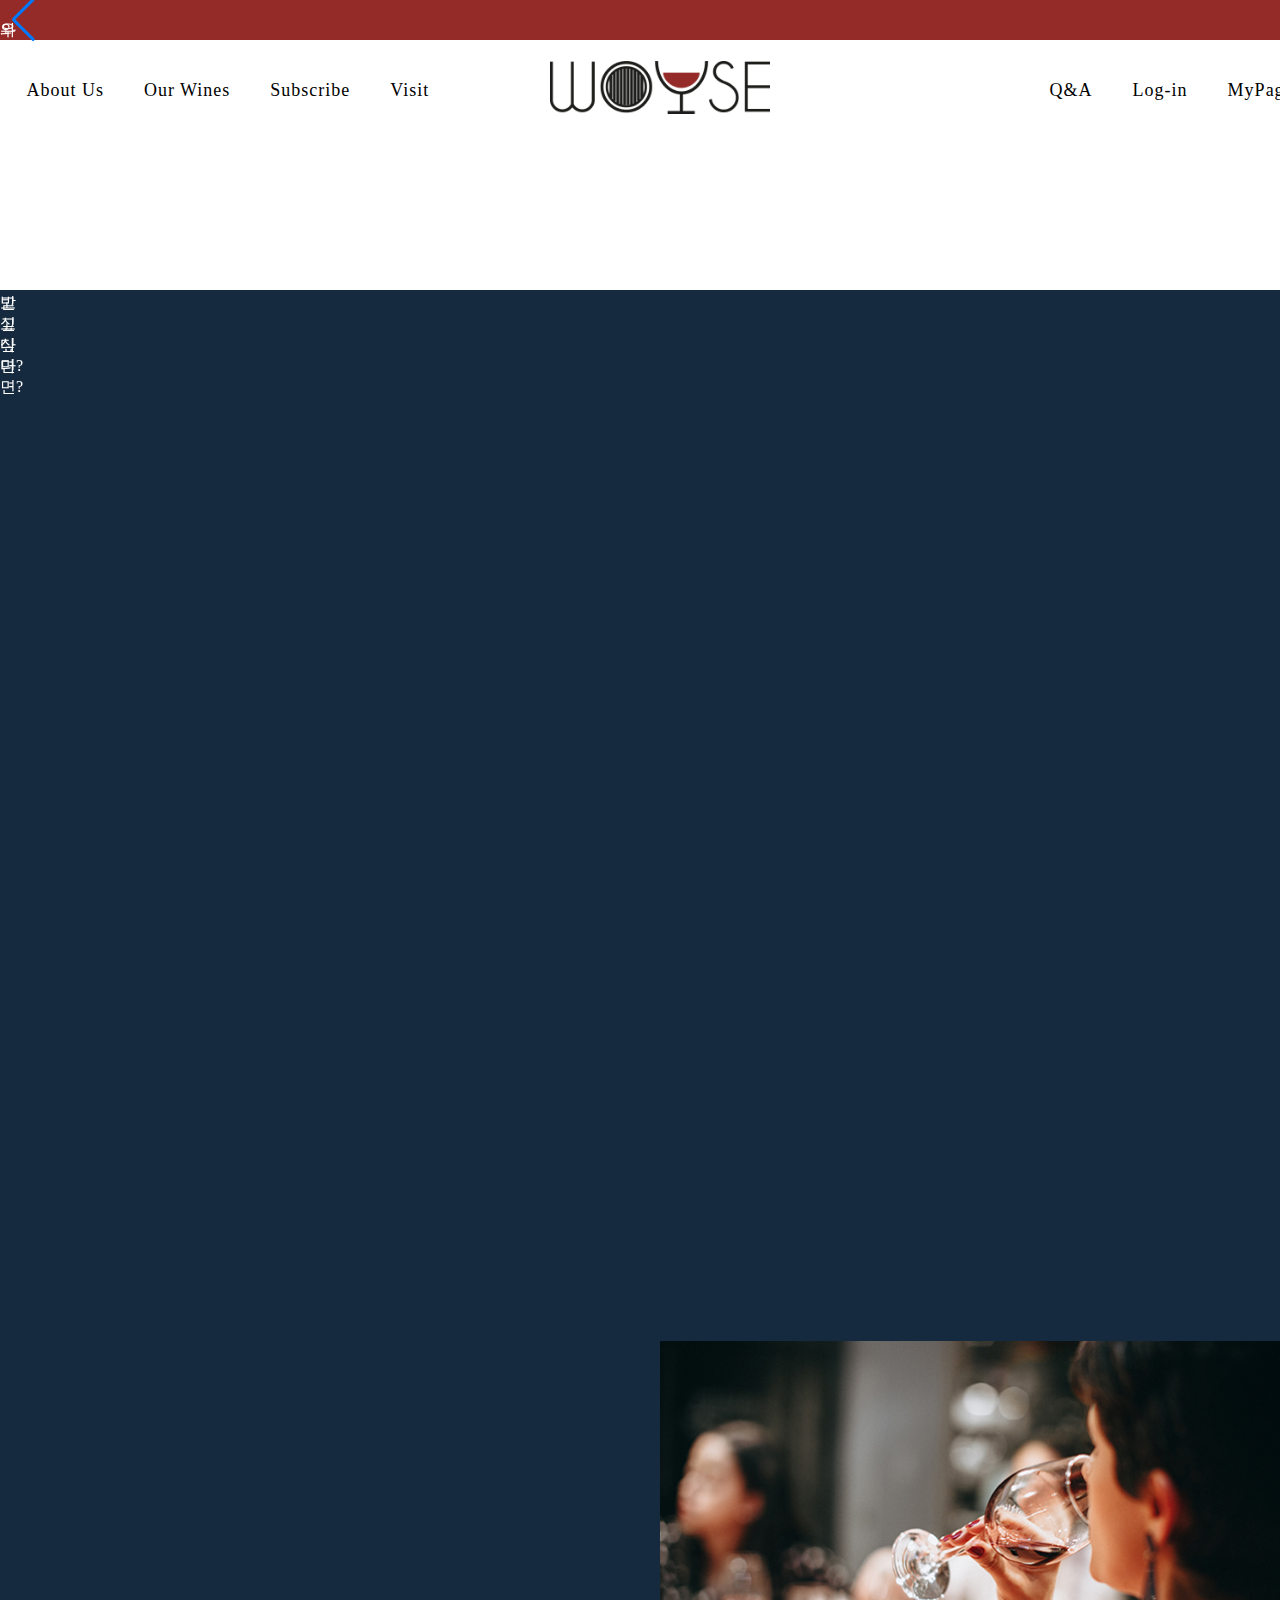
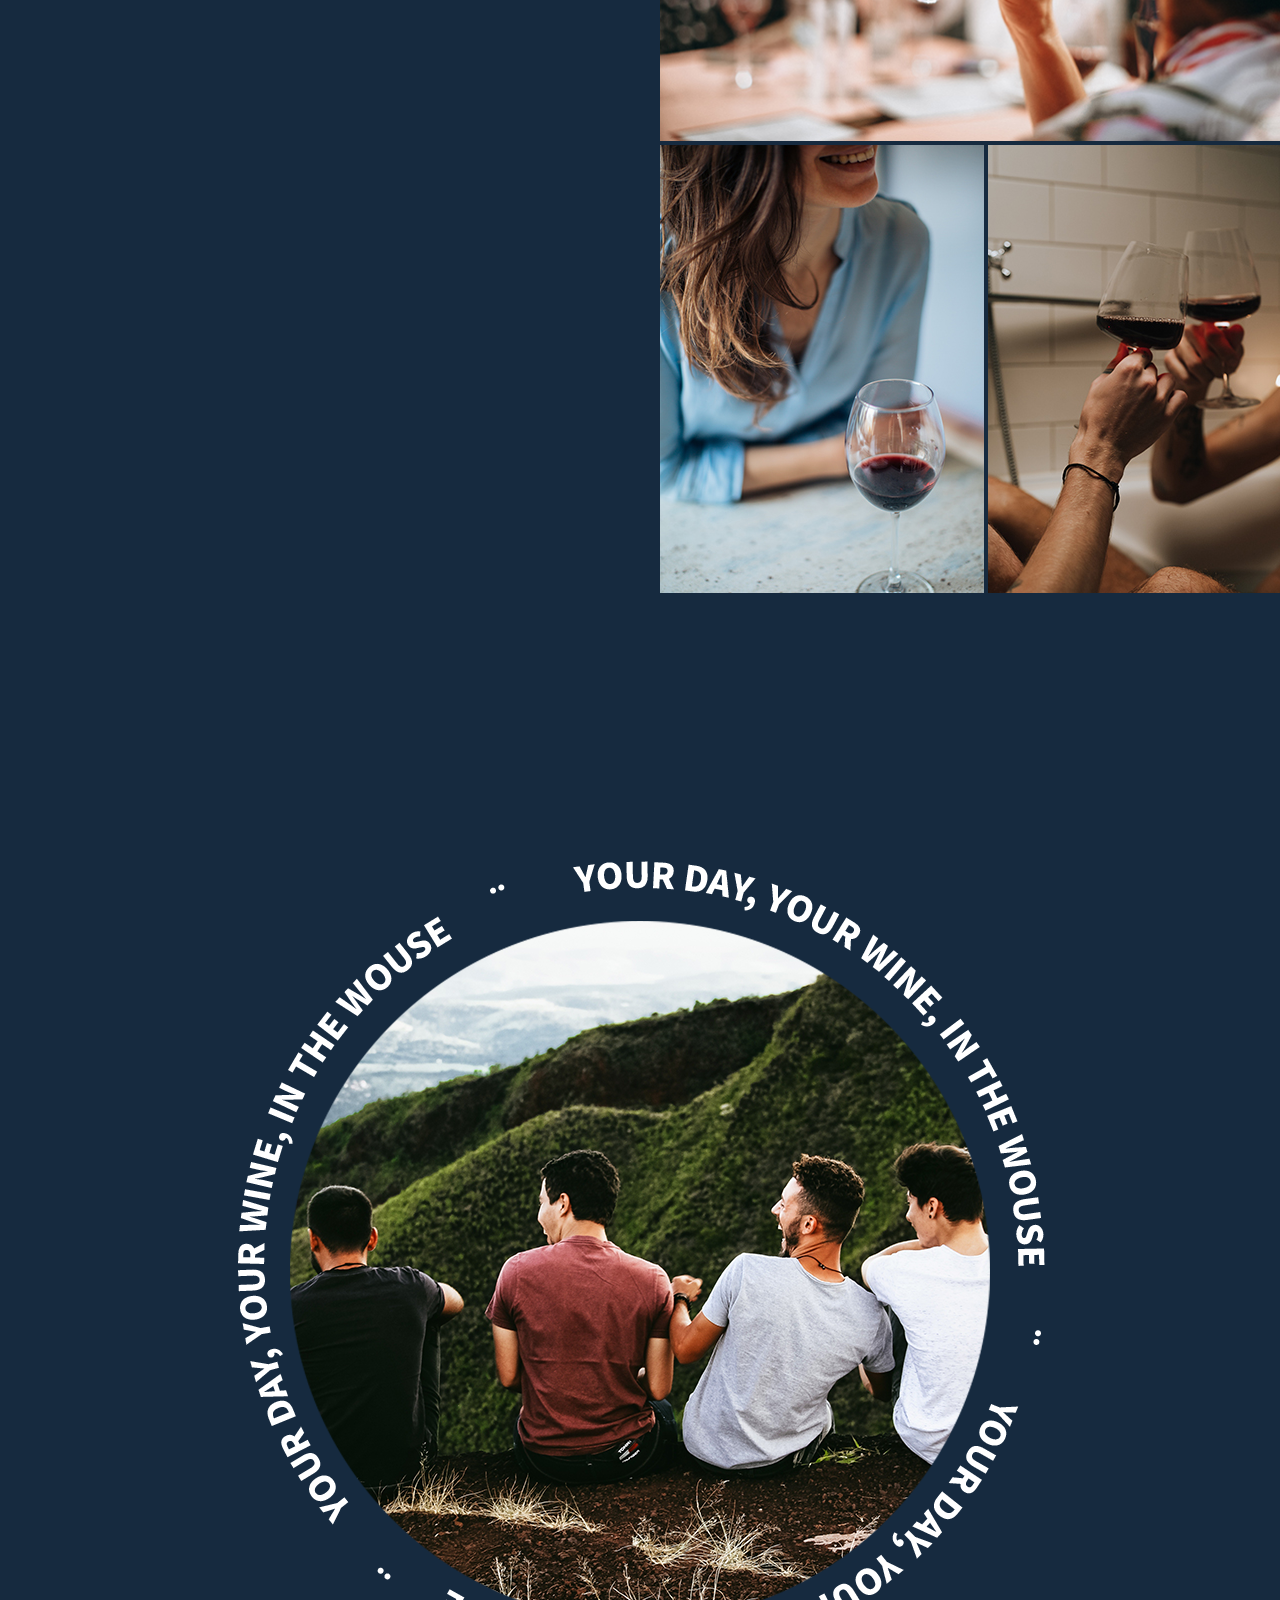
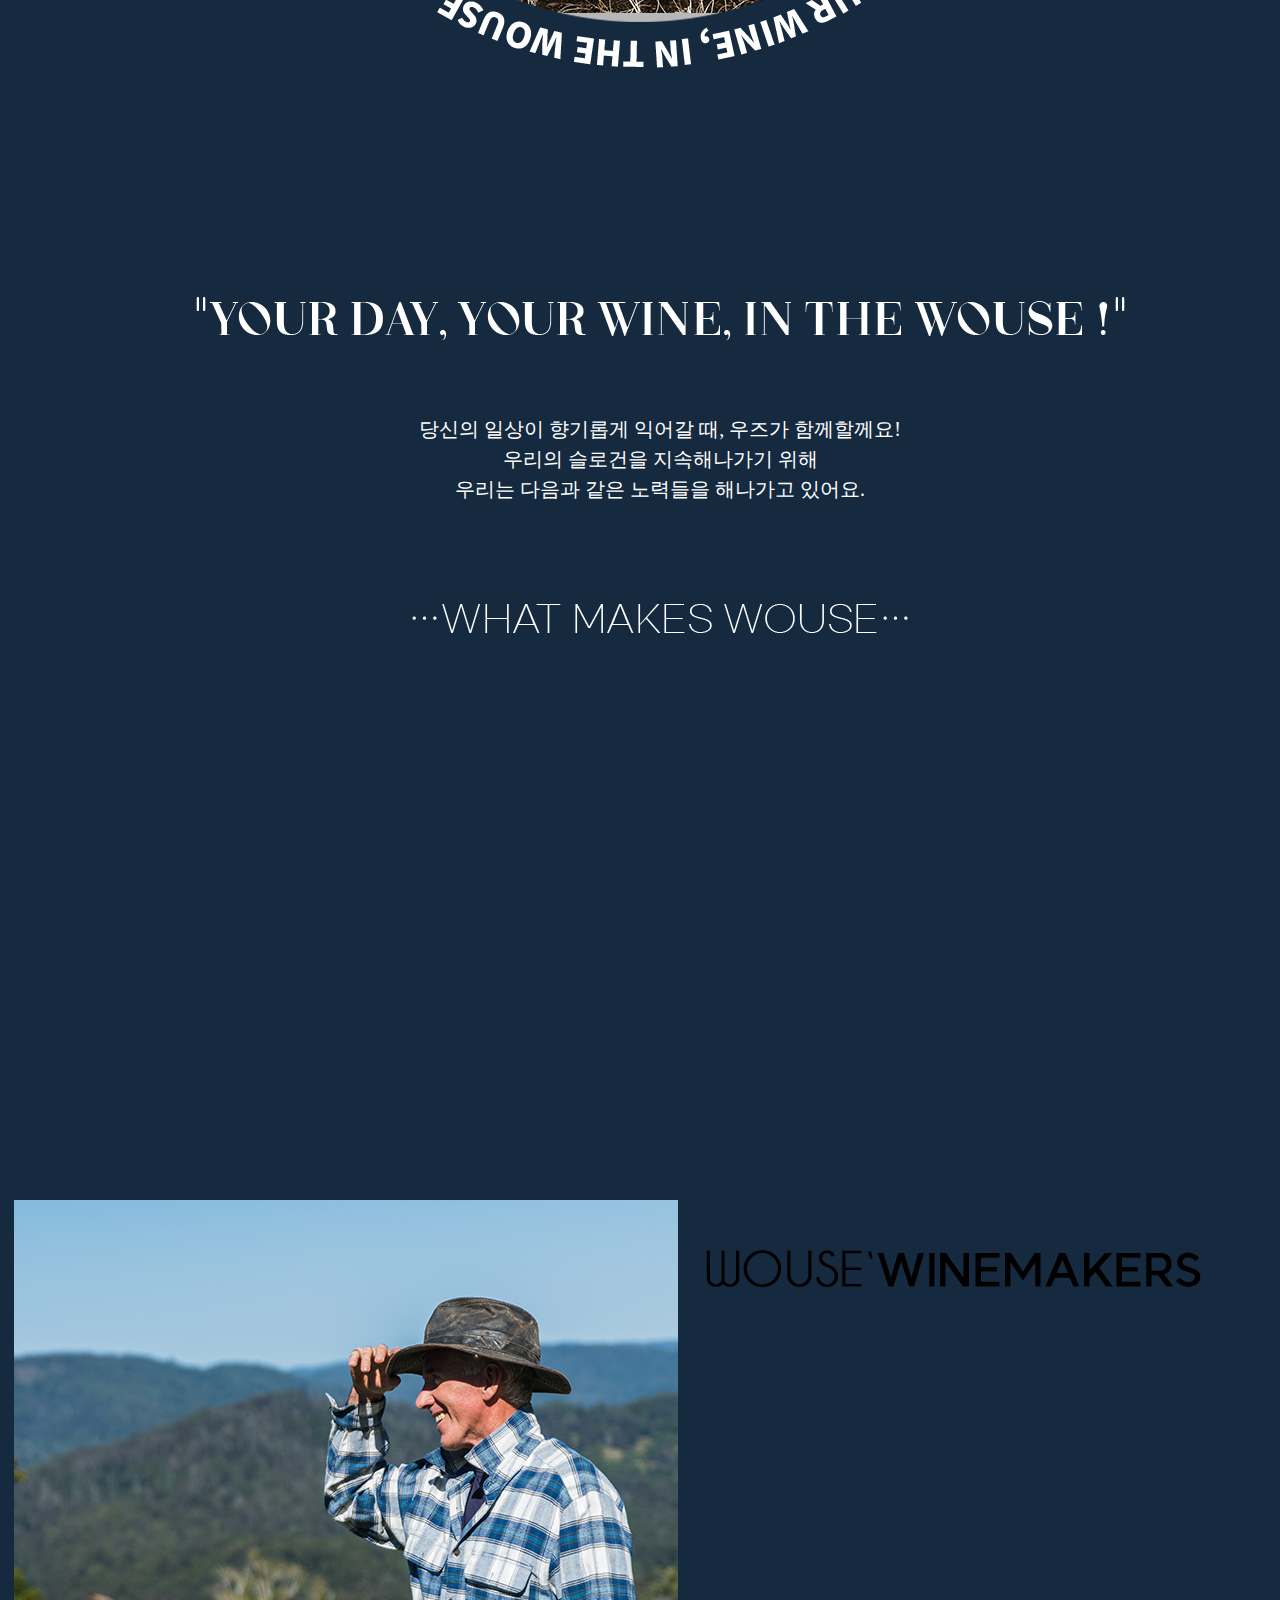
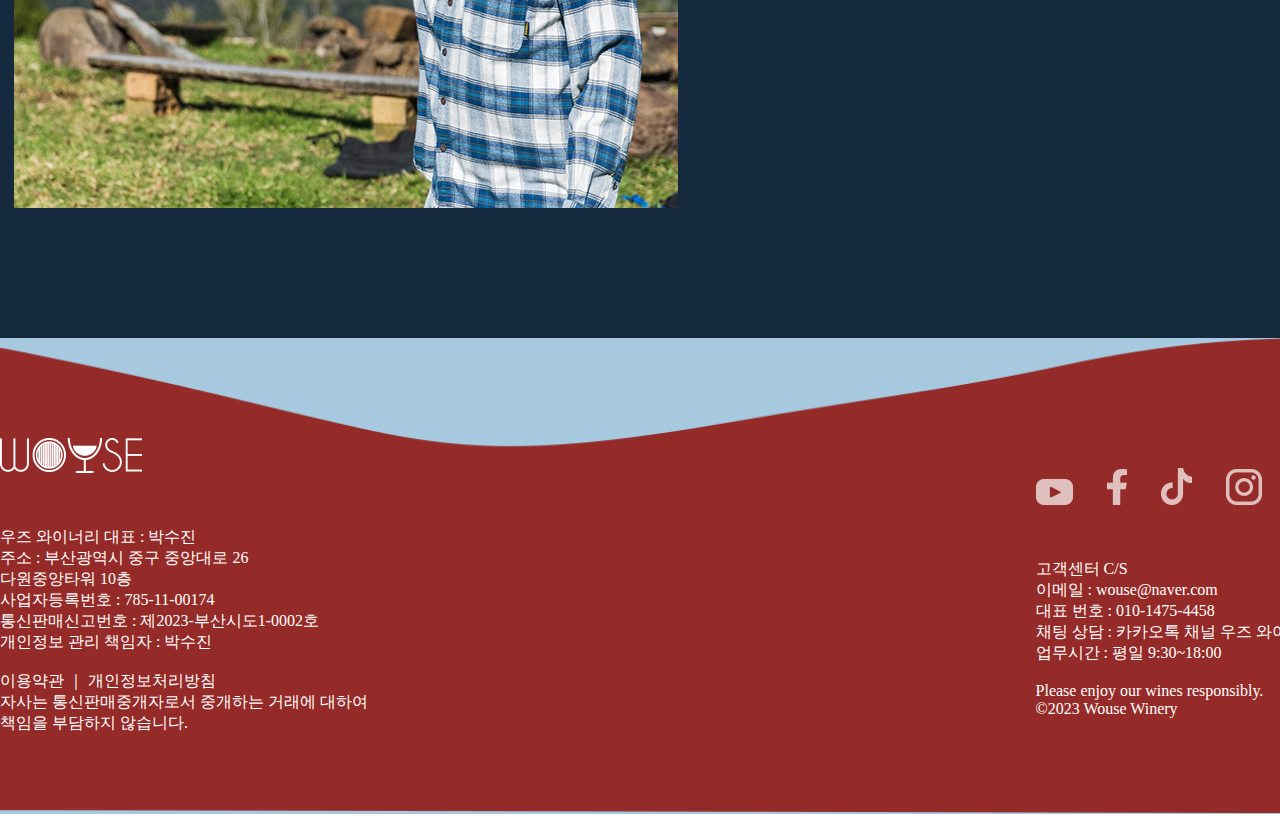
==== sub1.html @ 8dc29dea "Add files via upload" ====
<!DOCTYPE html>
<html lang="ko">

<head>
    <meta charset="UTF-8">
    <meta http-equiv="X-UA-Compatible" content="IE=edge">
    <meta name="viewport" content="width=1400"><!--다른 매체에서도 너비 오류 없이 볼 수 있게-->
    <!--파비콘-->
    <link href="./images/img_logo2.jpg" rel="icon" type="image/png" sizes="32x32">
    <!-- 슬라이드 css -->
    <link rel="stylesheet" href="https://cdn.jsdelivr.net/npm/swiper@8/swiper-bundle.min.css" /><!--수정X-->
    <link href="css/slidebanner.css" rel="stylesheet" type="text/css">
    <!-- aos css -->
    <link href="https://unpkg.com/aos@2.3.1/dist/aos.css" rel="stylesheet">
    <!-- 내 css -->
    <link rel="stylesheet" href="./css/sub1.css">
    <title>우즈</title>
</head>

<body>
    <!-- 헤더 -->
    <div class="top">
        <!-- 슬라이드 구문 -->
        <div class="swiper-container slide">
            <div class="swiper-wrapper">
                <div class="swiper-slide">
                    <a href="./sub3.html">
                        <p>우즈 와인 매월 구독하고 할인을 받고 싶다면?</p>
                    </a>
                </div>
                <div class="swiper-slide">
                    <a href="./sub4.html">
                        <p>와이너리 투어 인증하고 선물받고 싶다면?</p>
                    </a>
                </div>
            </div>
            <!-- 화살표 버튼 -->
            <div class="swiper-button-next"></div>
            <div class="swiper-button-prev"></div>

        </div>

    </div>
    <!-- 내비게이션 -->
    <div class="nav">
        <ul class="right">
            <li><a href="./sub1.html">About Us</a></li>
            <li><a href="./sub2.html">Our Wines</a></li>
            <li><a href="./sub3.html">Subscribe</a></li>
            <li><a href="./sub4.html">Visit</a></li>
        </ul>
        <a href="./index.html"><img src="./images/main/header/text_logo.png" alt="로고"></a>
        <ul class="left">
            <li><a href="./sub5.html">Q&A</a></li>
            <li><a href="#">Log-in</a></li>
            <li><a href="#">MyPage</a></li>
        </ul>


    </div>

    <!-- 브랜드 배너 -->
    <div class="banner">
        <video src="./images/sub1/sub1.mp4" autoplay loop muted></video>
        <img class="banner_text" src="./images/sub1/banner_text.png" alt="서브제목">
    </div>
    <!-- section1 브랜드 소개 -->
    <div class="bg">
        <div class="brand">
            <img data-aos="fade-right" data-aos-easing="ease-out-back" data-aos-duration="3000"
                src="./images/sub1/brand1.jpg" alt="브랜드이미지1">

            <p data-aos="fade-left" data-aos-easing="ease-out-back" data-aos-delay="400">
                조용히 하루를 마무리하는 순간, <br>
                누군가와 소중한 시간을 보내고<br>
                축하할 일이 있을 때, <br>
                우리는 이전보다 어렵지 않게 와인을 찾습니다.<br>
                그 소중한 순간의 가치를 알기에 <br>
                우리는 누구나 편하게 즐길 수 있는 <br>
                친근한 와인을 만들고 싶었습니다. <br>
                <br>
                일상에서 선택하기 쉽고 이해하기 어렵지 않아 <br>
                즐겁게 마실 수 있는 경험들이 <br>
                분명 일상을 빛내줄 거라 믿어요. <br>
                <br>
                이러한 와인 경험을 제공하기 위해 <br>
                양질의 맛과 품질에 많은 노력을 쏟고 있습니다. <br>
                우리는 다음과 같은 가치를 기준으로 와인을 양조합니다.
            </p>


        </div>
        <div class="brand2">
            <!-- 오른쪽 내용 -->
            <div class="text">
                <img src="./images/sub1/brand_text1.png" alt="텍스트1" data-aos="fade-up">
                <p data-aos="fade-up">담백한 맛과 합리적인 가격</p>
                <img data-aos="fade-up" src="./images/sub1/brand_text2.png" alt="텍스트2">
                <p data-aos="fade-up">편안하고 친근한 디자인</p>
                <img data-aos="fade-up" src="./images/sub1/brand_text3.png" alt="텍스트3">
                <p data-aos="fade-up">지속적인 협업을 통한 상품 개발</p>
                <img data-aos="fade-up" src="./images/sub1/brand_text4.png" alt="텍스트4">
                <p data-aos="fade-up">사람과 자연을 생각하는 양조 환경</p>
                <img data-aos="fade-up" src="./images/sub1/brand_text5.png" alt="텍스트5">
                <p data-aos="fade-up">행복한 와인 경험</p>
            </div>
            <!-- 왼쪽 이미지 -->
            <div class="img">
                <img src="./images/sub1/brand2.jpg" alt="브랜드이미지2">
                <img src="./images/sub1/brand3.jpg" alt="브랜드이미지3">
                <img src="./images/sub1/brand4.jpg" alt="브랜드이미지4">
            </div>
        </div>
        <!-- section2 브랜드 슬로건 -->
        <div class="slogun">
            <div class="slogun_img"><img src="./images/sub1/slogun.png" alt="슬로건 이미지"></div>

            <div class="slogun_text"><img src="./images/sub1/slogun_circle.png" alt="슬로건 텍스트"></div>
        </div>
        <div class="slogun2">
            <img src="./images/sub1/slogun_text.png" alt="YOUR DAY, YOUR WINE, IN THE WOUSE">
            <p>당신의 일상이 향기롭게 익어갈 때, 우즈가 함께할께요! <br>
                우리의 슬로건을 지속해나가기 위해<br>
                우리는 다음과 같은 노력들을 해나가고 있어요.</p>
            <img src="./images/sub1/slogun_text2.png" alt="WHAT MAKES WOUSE">
            <div class="slogun_icon">
                <div class="icon2" data-aos="fade-up"><img src="./images/sub1/slogun_icon1.png" alt="아이콘1">
                    <h4>토양 생물 다양성 보호</h4>
                    <h5>토양 생물 다양성의 보호는<br>
                        지속 가능한 농업의 기본 원칙 중 하나입니다.<br>
                        우리는 제초 및 화학 비료를 사용하지 않습니다.<br>
                        이는 토양 미생물을 보존하고 개선합니다.</h5>
                </div>
                <div class="icon2" data-aos="fade-up" data-aos-delay="400"><img src="./images/sub1/slogun_icon2.png"
                        alt="아이콘2">
                    <h4>지하 배럴 셀러</h4>
                    <h5>응회암(석회석)을 깎아 만든 저장소는<br>
                        원하는 온도 및 습도 매개변수를<br>
                        유지할 수 있게 해주어 인위적인 에너지<br> 사용을 줄일 수 있게 합니다.</h5>
                </div>
                <div class="icon2" data-aos="fade-up" data-aos-delay="800"><img src="./images/sub1/slogun_icon3.png"
                        alt="아이콘3">
                    <h4>새벽에 수확</h4>
                    <h5>우리는 송이의 온도가 가장 낮은 시간에<br>
                        포도를 수확합니다.<br>
                        이 선택을 통해 포도를 식히기 위한<br>
                        에너지 소비를 70% 줄이고 <br>
                        방향족 성분을 보호할 수 있습니다.</h5>
                </div>
                <div class="icon2" data-aos="fade-up" data-aos-delay="1200"><img src="./images/sub1/slogun_icon4.png"
                        alt="아이콘4">
                    <h4>협업</h4>
                    <h5>우리는 Robert Mondavi의 수석 와인메이커<br>
                        Geneviève Janssens 와 함께 와인을 양조합니다.<br>
                        한층 더 완성도 높은 와인을 경험할 수 있습니다.
                    </h5>
                </div>
            </div>

        </div>
        <!-- section3 와인메이커 -->
        <div class="maker" id="maker">
            <img src="./images/sub1/wine_maker.jpg" alt="와인메이커 이미지">
            <div class="maker_text">
                <img src="./images/sub1/wine_maker_text.png" alt="WOUSE`WINEMAKERS">
                <p data-aos="fade-right" data-aos-duration="1000" data-aos-easing="ease-out-back">전세계적으로 인기가 높고 국내에서도 많은
                    사랑을 받는<br>
                    와이너리에 대해 우리는 존경심을 가지고 있었습니다.<br>
                    그리고 마침내 우리는 Robert Mondavi의 수석 와인메이커인<br>
                    Geneviève Janssens와 교류를 시작할 수 있었습니다.<br>
                    <br>
                    <br>
                    Geneviève Janssens는 Wine Enthusiast가 선정한<br>
                    올해의 와인메이커로 선정되어 업계 최고의 영예를 안았습니다.<br>
                    이 상은 지난 한 해 동안 이룬 성과에 특히 중점을 두고 가장 주목할만한<br>
                    인물을 기리는 와인 산업의 우수성을 인정합니다.
                </p>
                <h2 data-aos="zoom-in" data-aos-easing="ease-out-back" data-aos-delay="200" data-aos-duration="1000">
                    "뛰어난 품질로 세계적으로 인정받는 그의 와인을<br>
                    이제 우즈 와이너리에서 즐길 수 있습니다.＂</h2>
            </div>
        </div>

    </div>

    <!-- 스크롤 -->
    <a href="./index.html" class="scroll"><img src="./images/scroll_top.png" alt="top버튼"></a>

    <!-- 푸터 시작 -->
    <footer>
        <ul>
            <li>
                <a href="./index.html"><img src="./images/main/footer/footer_logo.png" alt="브랜드 로고"></a>
                <p>우즈 와이너리 대표 : 박수진<br>
                    주소 : 부산광역시 중구 중앙대로 26<br> 다원중앙타워 10층<br>
                    사업자등록번호 : 785-11-00174 <br>
                    통신판매신고번호 : 제2023-부산시도1-0002호<br>
                    개인정보 관리 책임자 : 박수진
                    <br>
                    <br>
                    이용약관 ｜ 개인정보처리방침<br>
                    자사는 통신판매중개자로서 중개하는 거래에 대하여<br>책임을 부담하지 않습니다.
                </p>
            </li>
            <li>
                <div class="icon">
                    <a href="#"><img src="./images/main/footer/footer_icon1.png" alt="유튜브"></a>
                    <a href="#"><img src="./images/main/footer/footer_icon2.png" alt="페이스북"></a>
                    <a href="#"><img src="./images/main/footer/footer_icon3.png" alt="틱톡"></a>
                    <a href="#"><img src="./images/main/footer/footer_icon4.png" alt="인스타그램"></a>
                </div>
                <p>고객센터 C/S <br>
                    이메일 : wouse@naver.com<br>
                    대표 번호 : 010-1475-4458<br>
                    채팅 상담 : 카카오톡 채널 우즈 와이너리<br>
                    업무시간 : 평일 9:30~18:00<br><br>

                    Please enjoy our wines responsibly.<br>
                    ©2023 Wouse Winery</p>
            </li>

        </ul>
    </footer>

    <!-- 슬라이드 js -->
    <script src="https://code.jquery.com/jquery-2.2.0.min.js"></script><!-- 제이쿼리 라이브러리,수정X -->
    <script src="https://cdn.jsdelivr.net/npm/swiper@8/swiper-bundle.min.js"></script><!-- 수정X -->
    <script src="script/slidebanner.js"></script><!--디자인에 맞게 수정-->

    <!-- 배경색상 변경js -->
    <script src="./script/scroll_animation.js"></script>

    <!-- AOS js -->
    <script src="https://unpkg.com/aos@2.3.1/dist/aos.js"></script>
    <script src="script/aos.js"></script>

    <!-- 스크롤 js -->
    <script src="./script/icon.js"></script>

</body>

</html>
---- css/sub1.css ----
@font-face {
    font-family: 'Pretendard-Regular';
    src: url('https://cdn.jsdelivr.net/gh/Project-Noonnu/noonfonts_2107@1.1/Pretendard-Regular.woff') format('woff');
    font-weight: 400;
    font-style: normal;
}

* {
    margin: 0;
    padding: 0;
}

ul {
    list-style: none;
}

a {
    text-decoration: none;
    color: black;
}

body {
    min-width: 1320px;
    font-family: 'Pretendard-Regular';
    color: black;

}

/* 헤더 시작 */
.top {
    width: 100%;
    height: 40px;
    background-color: #952b28;
    color: white;
    display: -moz-box;
    display: -webkit-box;
    display: -ms-flexbox;
    display: flex;
    position: relative;
    align-items: center;
}

.top p {
    position: absolute;
    left: 43.3%;
    top: 30%;
    color: white;
}

.top img {
    width: 8px;
}

#left {
    position: absolute;
    left: 3%;
    top: 35%;

}

#right {
    position: absolute;
    right: 3%;
    top: 35%;
}

/* 내비게이션 */
.nav {
    width: 100%;
    height: 100px;
    display: -moz-box;
    display: -webkit-box;
    display: -ms-flexbox;
    display: flex;
    justify-content: center;
    align-items: center;
    position: relative;
    font-size: 18px;
    font-weight: 300;
    letter-spacing: 1px;

}

.nav img {
    width: 220px;


}

.nav ul {
    display: -moz-box;
    display: -webkit-box;
    display: -ms-flexbox;
    display: flex;


}

.nav li:hover a {
    color: #952b28;

}

.right {
    position: absolute;
    left: 2%;
}

.right a {
    margin-right: 40px;

}

.left {
    position: absolute;
    right: 2%;
}

.left a {
    margin-left: 40px;
}

/* 배너 */
.banner {
    width: 100%;
    position: relative;
}

.banner video {
    display: block;
    width: 100%;
    /* 동영상 높이 800으로 편집하기 */
}

.banner_text {
    display: block;
    position: absolute;
    top: 50%;
    left: 50%;
    transform: translate(-50%, -50%);
}

/* section1 브랜드 소개 */
/* 배경 꾸미기 */
.bg {
    background-color: #162a3f;

    /* 스크롤 애니메이션 기본 조건 그대로 넣기 */
    animation: bg 1s linear;
    animation-play-state: paused;
    animation-delay: calc(var(--scroll) * -1s);
    animation-iteration-count: 1;
    animation-fill-mode: both;
}

/* 스크롤 시 변하게 될 색상 넣기 */


@keyframes bg {
    0% {
        background-color: #162a3f;
    }

    20% {
        background-color: #162a3f;
    }

    40% {
        background-color: #162a3f;
    }

    45% {
        background-color: #162a3f;
    }

    53% {
        background-color: #162a3f;
    }

    55% {
        background-color: #607915;
    }

    88% {
        background-color: #607915;
    }

    90% {
        background-color: #a6c9df;
    }

    100% {
        background-color: #a6c9df;
    }
}

.brand {
    width: 1320px;
    margin: auto;
    padding-top: 150px;
    display: -moz-box;
    display: -webkit-box;
    display: -ms-flexbox;
    display: flex;
    justify-content: flex-start;
    color: white;
    transition: all 5s;

}

.brand>img {
    margin-left: 130px;
}

.brand>p {
    margin-left: 50px;
    margin-top: 200px;
    font-size: 20px;
    line-height: 30px;
}

.brand2 {
    width: 1320px;
    margin: 240px auto 0;
    display: -moz-box;
    display: -webkit-box;
    display: -ms-flexbox;
    display: flex;
    justify-content: space-between;
}

.brand2>.img {
    width: 660px;
}

.brand2>.img img:nth-child(1) {
    width: 652.5px;
}

.brand2>.text {
    color: white;
    font-family: 'G마켓 산스 TTF';
    width: 660px;
    text-align: center;
    font-size: 18px;
    padding-top: 70px;
}

.brand2>.text>img {
    padding: 80px 0 15px 0;
}

/* section2 브랜드 슬로건 */
.slogun {
    width: 1320px;
    height: 1200px;
    margin: auto;
    position: relative;
}


.slogun_img {
    position: absolute;
    left: 22%;
    top: 27%;
}

.slogun_text {
    position: absolute;
    left: 18%;
    top: 22%;
    animation: slogun_text 15s linear infinite;
}

@keyframes slogun_text {
    0% {
        transform: rotate(0deg);
    }

    100% {
        transform: rotate(360deg);
    }
}

.slogun2 {
    width: 1320px;
    margin: auto;
    padding: 100px 0;
    text-align: center;
    box-sizing: border-box;
    color: white;

}

.slogun2>img {
    padding-bottom: 70px;
}

.slogun2>p {
    padding-bottom: 100px;
    font-size: 20px;
    line-height: 30px;
}

.slogun_icon {
    display: -moz-box;
    display: -ms-flexbox;
    display: -webkit-box;
    display: flex;
    justify-content: space-between;
}

.icon2>h4 {
    padding: 20px 0;
    font-size: 24px;
    font-weight: 500;
}

.icon2>h5 {
    font-family: 'Pretendard-Thin';
    font-size: 14px;
    font-weight: 200;
    line-height: 25px;
}

/* section3 와인메이커 */
.maker {
    width: 1320px;
    margin: auto;
    padding: 130px 0;
    display: -moz-box;
    display: -ms-flexbox;
    display: -webkit-box;
    display: flex;
    justify-content: space-around;


}

.maker_text {
    width: 600px;
    color: black;
}

.maker_text img {
    padding: 50px 0;
}

.maker_text p {
    padding: 50px 0;
    font-size: 20px;
    line-height: 25px;
}

.maker_text h2 {
    font-weight: 400;
}

/* 스크롤 꾸미기 */
.scroll {
    position: fixed;
    bottom: 50px;
    right: 50px;
    display: none;
}


/* 푸터 */
footer {
    width: 100%;
    background: url(../images/main/footer/footer_bg.png) no-repeat 50% 0 #a6c9df;
    background-size: cover;
    color: white;
    font-family: 'G마켓 산스 TTF light';
}

footer ul {
    width: 1320px;
    margin: auto;
    padding: 100px 0 80px;
    display: -moz-box;
    display: -webkit-box;
    display: -ms-flexbox;
    display: flex;
    justify-content: space-between;
}



footer p {
    margin-top: 50px;
}

.icon {
    margin: 30px 0 0;

}

.icon img {
    margin-right: 30px;
    opacity: 0.7;
}

.icon a:hover img {
    opacity: 1;
}
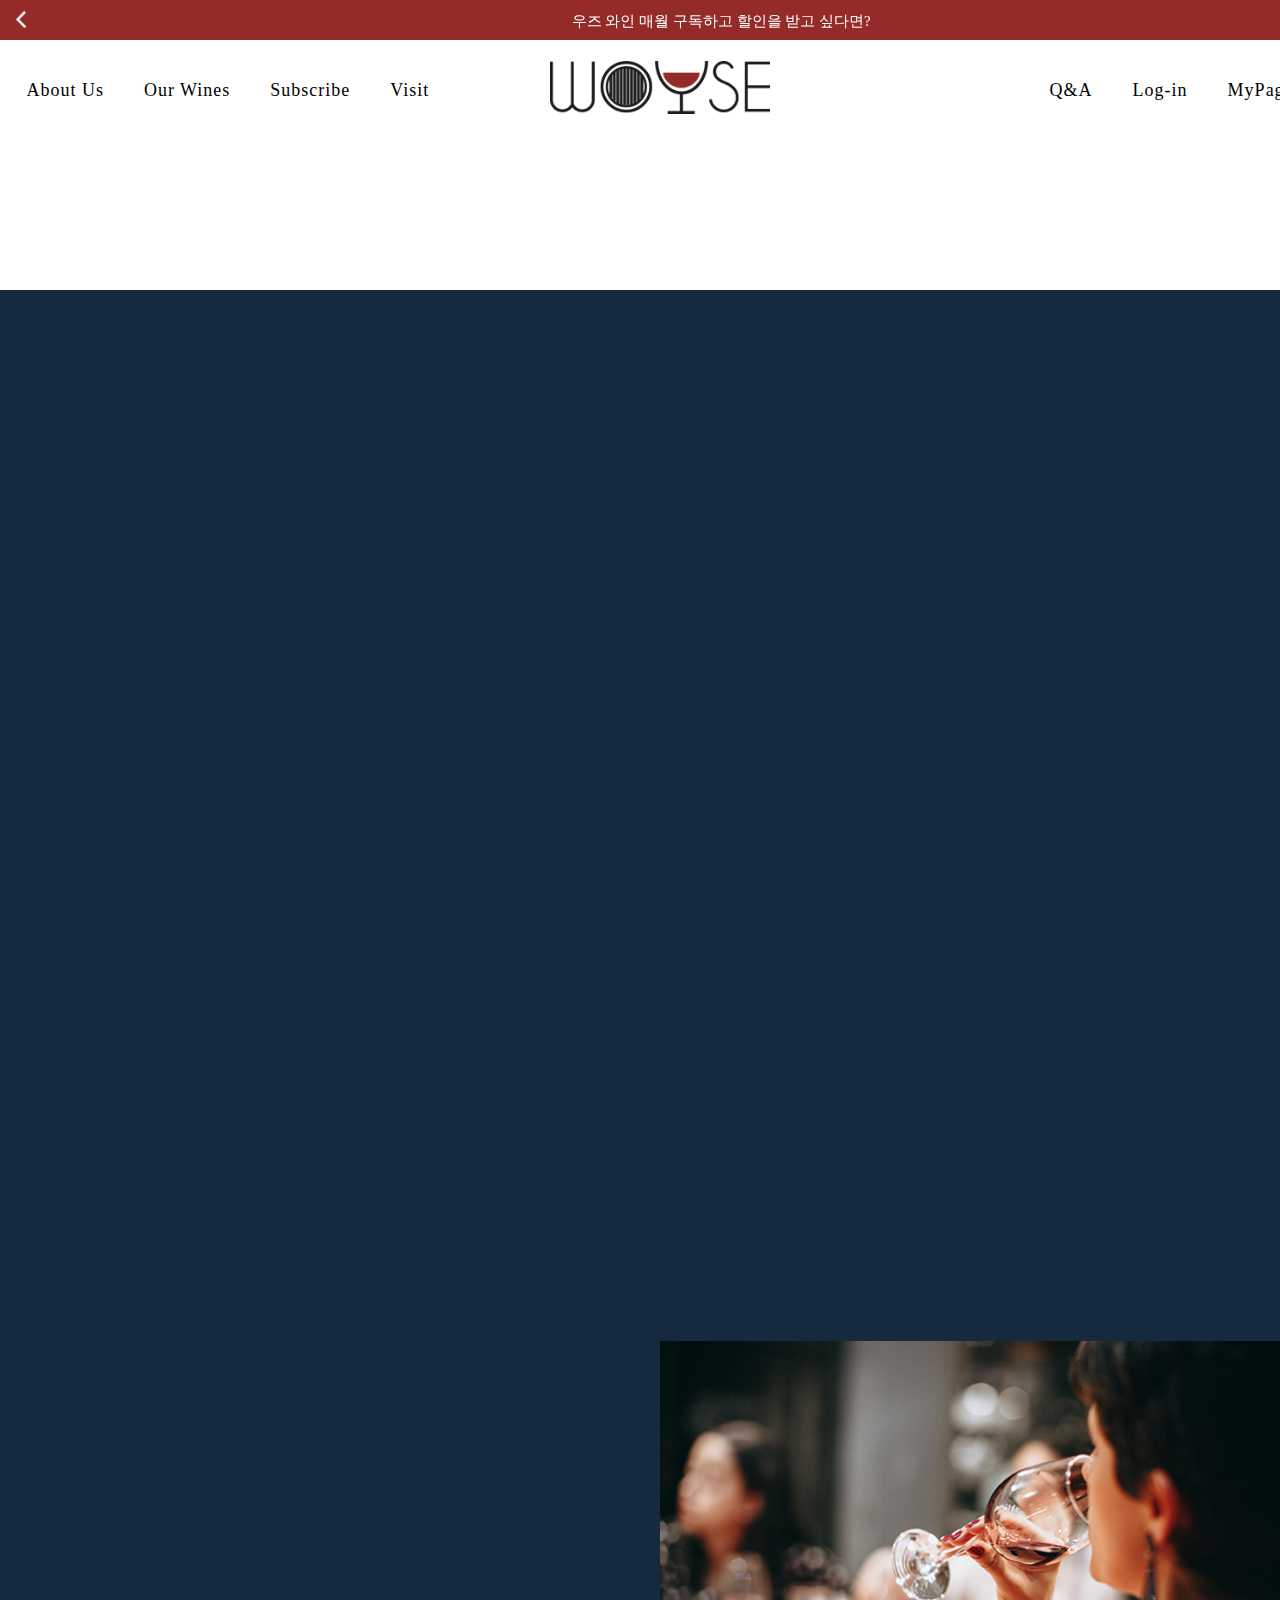
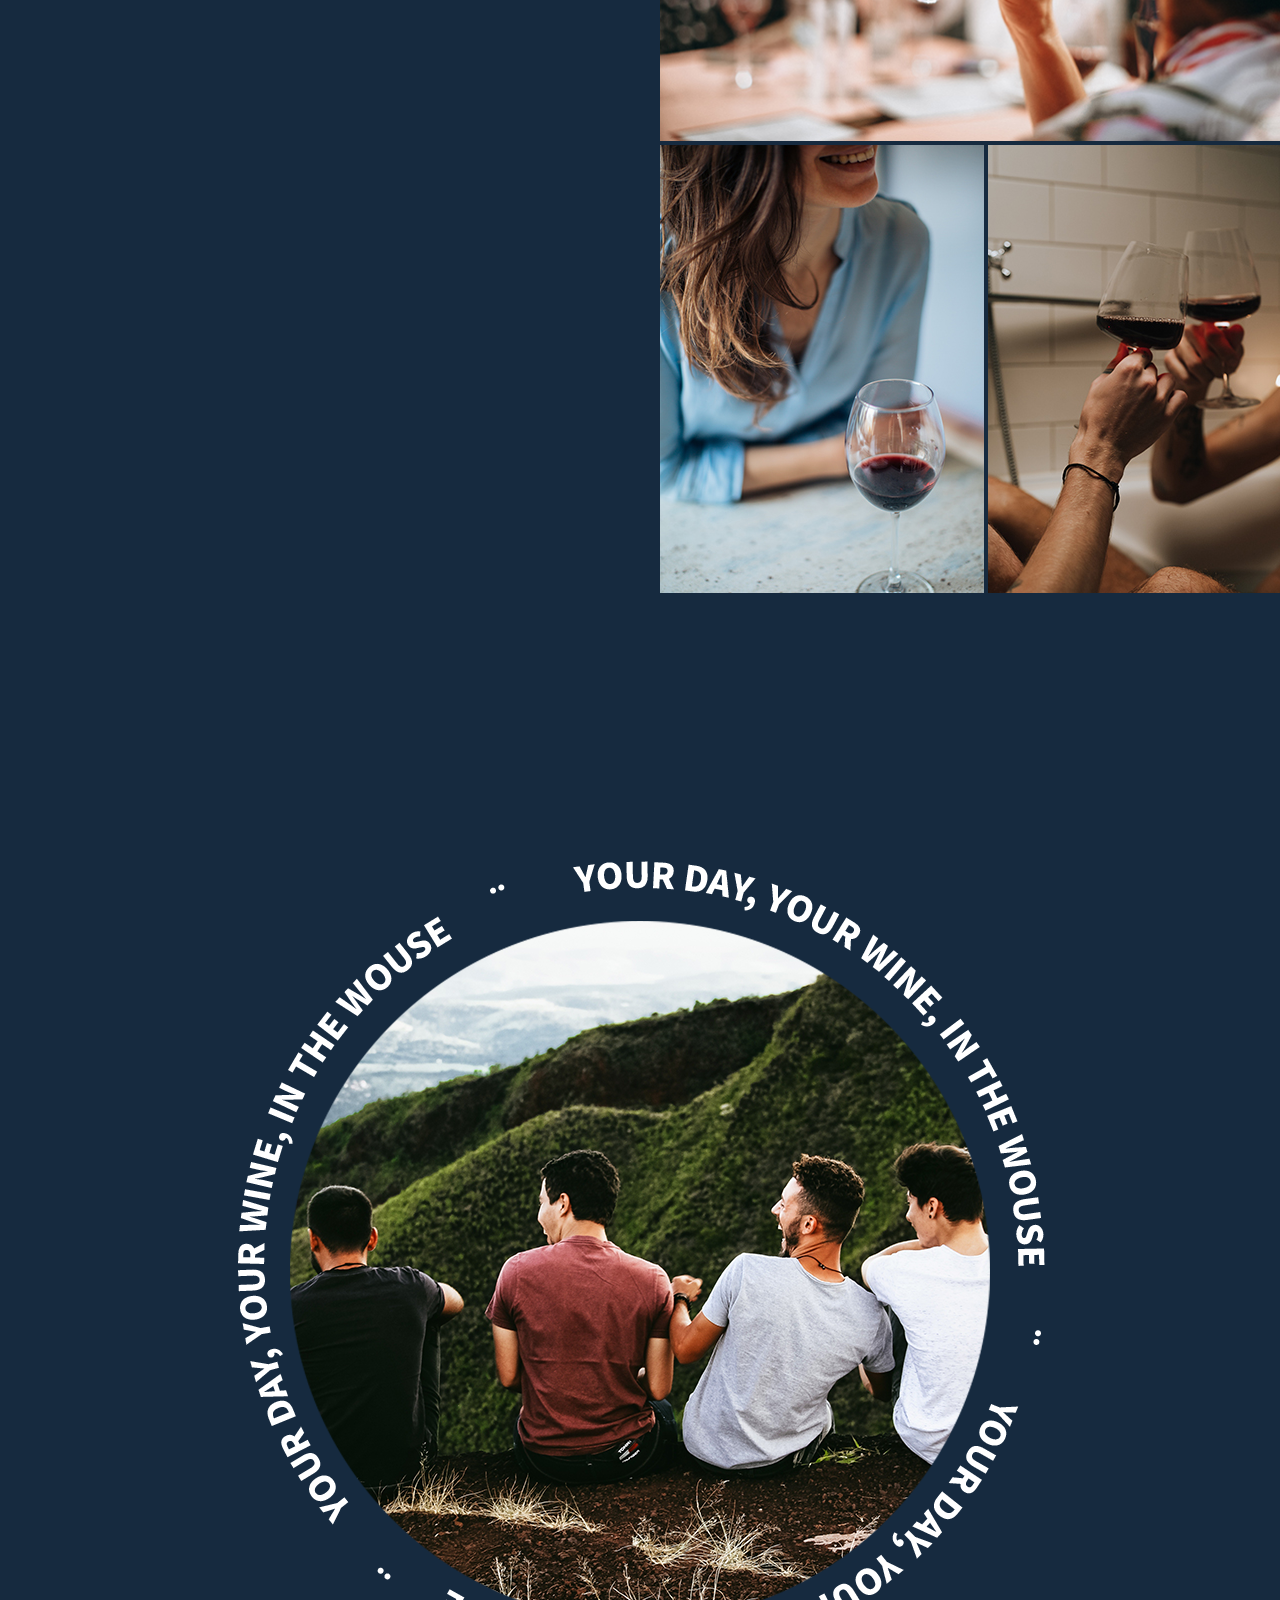
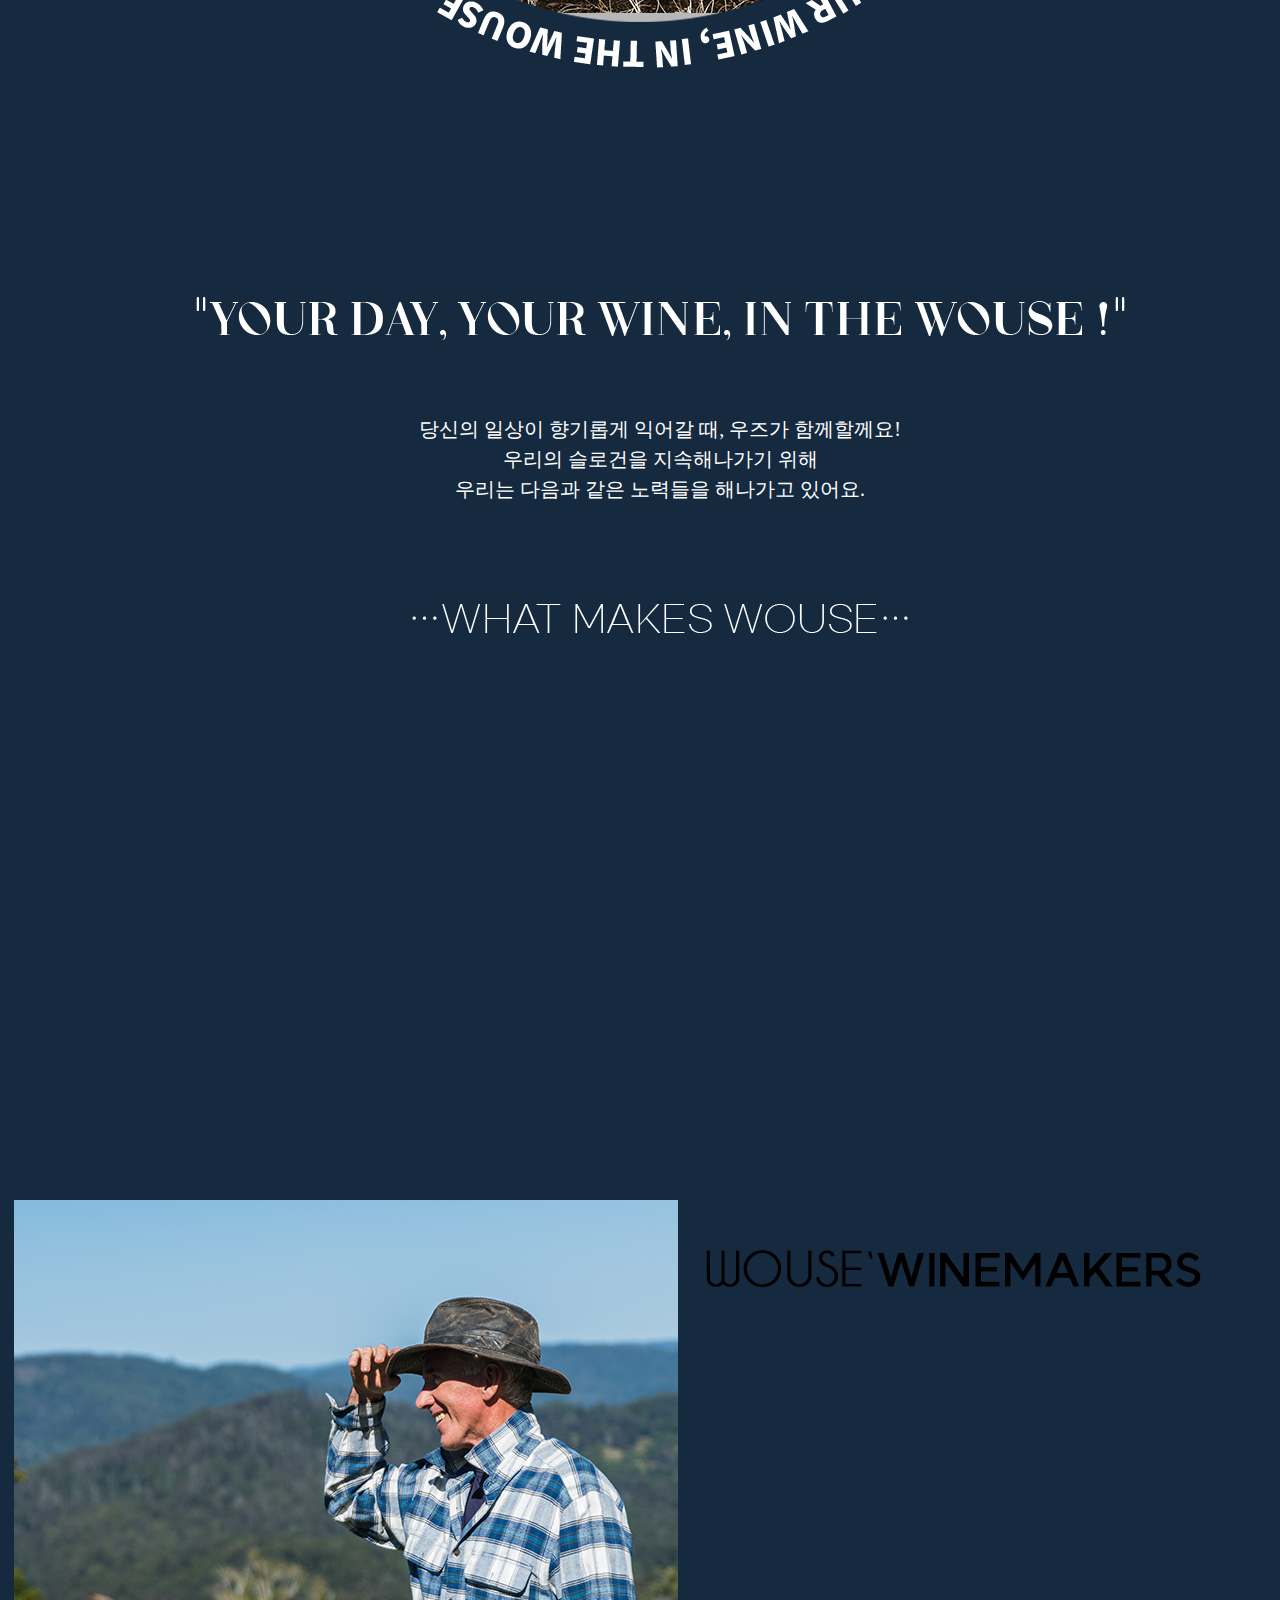
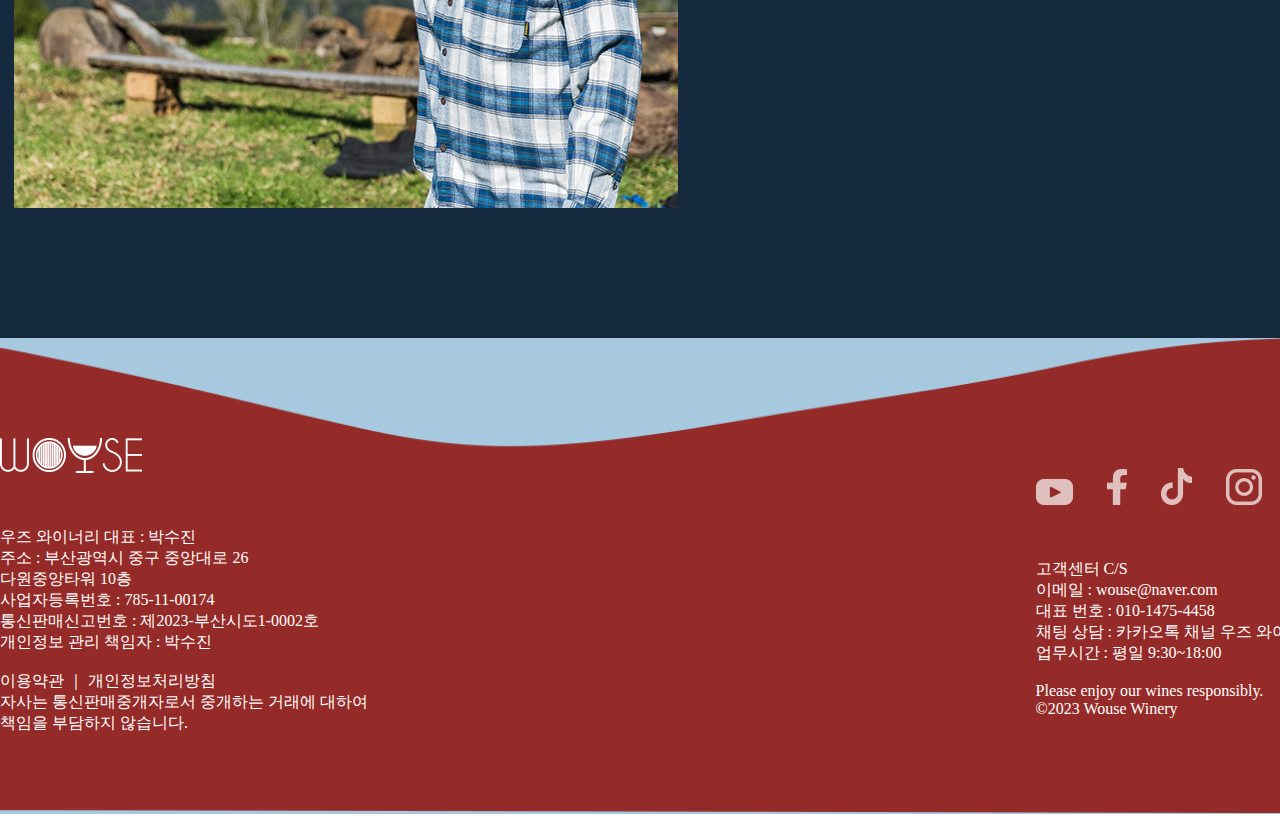
==== commit eefb3f71: "Update sub1.html" ====
--- a/sub1.html
+++ b/sub1.html
@@ -14,7 +14,7 @@
     <link href="https://unpkg.com/aos@2.3.1/dist/aos.css" rel="stylesheet">
     <!-- 내 css -->
     <link rel="stylesheet" href="./css/sub1.css">
-    <title>우즈</title>
+    <title>WOUSE</title>
 </head>
 
 <body>
@@ -61,7 +61,7 @@
 
     <!-- 브랜드 배너 -->
     <div class="banner">
-        <video src="./images/sub1/sub1.mp4" autoplay loop muted></video>
+        <video src="./images/sub1/sub1.mp4" autoplay loop muted playsinline></video>
         <img class="banner_text" src="./images/sub1/banner_text.png" alt="서브제목">
     </div>
     <!-- section1 브랜드 소개 -->
@@ -239,4 +239,4 @@
 
 </body>
 
-</html>+</html>
--- a/css/slidebanner.css
+++ b/css/slidebanner.css
@@ -0,0 +1,173 @@
+* {
+	margin: 0;
+	padding: 0;
+}
+
+/* 슬라이드배너 꾸미기 */
+/* top */
+.slide {
+	width: 100%;
+	height: 100%;
+	position: relative;
+	overflow: hidden;
+}
+
+.slide .swiper-slide {
+	text-align: center;
+	font-size: 15px;
+	background: transparent;
+	/* Center slide text vertically */
+	display: -webkit-box;
+	display: -ms-flexbox;
+	display: -webkit-flex;
+	display: flex;
+	-webkit-box-pack: center;
+	-ms-flex-pack: center;
+	-webkit-justify-content: center;
+	justify-content: center;
+	-webkit-box-align: center;
+	-ms-flex-align: center;
+	-webkit-align-items: center;
+	align-items: center;
+}
+
+.slide .swiper-slide a {
+	display: block;
+	width: 100%;
+	height: 100%;
+}
+
+.slide .swiper-slide img {
+	display: block;
+	width: 100%;
+}
+
+/*이동버튼 영역 색상 바꾸기*/
+.slide .swiper-button-prev,
+.slide .swiper-button-next {
+	color: white;
+	
+}
+
+/*이동버튼 영역 호버 시 색상 바꾸기
+.slide .swiper-button-prev:hover,
+.slide .swiper-button-next:hover {
+	color: #952b28;
+}*/
+
+/* 이동버튼 이미지로 바꾸기*/
+.slide .swiper-button-prev,
+.slide .swiper-button-next{
+	width: 40px;
+	height: 40px;
+}
+.slide .swiper-button-prev:after,
+.slide .swiper-button-next:after{
+	content: '';
+	display: block;
+	width: 40px;
+	height: 40px;
+}
+.slide .swiper-button-prev:after{
+	background: url(../images/main/header/top_left.png) no-repeat 20% 55%;
+	background-size: 10px;
+}
+.slide .swiper-button-next:after{
+	background: url(../images/main/header/top_right.png) no-repeat 80% 55%;
+	background-size: 10px;
+}
+ 
+
+
+
+/* 슬라이드배너2 꾸미기 */
+/* 메인배너 */
+.slide2 {
+	width: 100%;
+	height: 100%;
+	border: solid 1px black;
+	position: relative;
+	overflow: hidden;
+	box-sizing: border-box;
+}
+
+.slide2 .swiper-slide {
+	text-align: center;
+	font-size: 14px;
+	background: transparent;
+
+	
+	display: -webkit-box;
+	display: -ms-flexbox;
+	display: -webkit-flex;
+	display: flex;
+	-webkit-box-pack: center;
+	-ms-flex-pack: center;
+	-webkit-justify-content: center;
+	justify-content: center;
+	-webkit-box-align: center;
+	-ms-flex-align: center;
+	-webkit-align-items: center;
+	align-items: center;}
+ 
+
+/* .slide2 .swiper-slide a {
+	display: block;
+	width: 100%;
+	height: 100%;
+} */
+
+.slide2 .swiper-slide img {
+	display: block;
+	width: 100%;
+}
+
+/*이동버튼 영역 색상 바꾸기*/
+.slide2 .swiper-button-prev,
+.slide2 .swiper-button-next {
+	color: #000000;	
+}
+
+/*이동버튼 영역 호버 시 색상 바꾸기*/
+.slide2 .swiper-button-prev:hover,
+.slide2 .swiper-button-next:hover {
+	color: #952b28;
+}
+
+.slide2 .swiper-button-prev:after,
+.slide2 .swiper-button-next:after{
+	font-size: 25px;
+}
+
+/* 이동버튼 이미지로 바꾸기
+.slide2 .swiper-button-prev,
+.slide2 .swiper-button-next{
+	width: 50px;
+	height: 50px;
+}
+
+.slide2 .swiper-button-prev:after{
+	background: url(../images/main/header/top_left.png) no-repeat 20% 50%;
+}
+.slide2 .swiper-button-next:after{
+	background: url(../images/main/header/top_right.png) no-repeat 20% 50%;
+}*/
+ 
+
+ /* 블릿버튼 크기, 색상, 투명도 */
+.slide2 .swiper-pagination-bullet {
+	background: rgb(207, 206, 206);
+	width: 10px;
+	height: 10px;
+	opacity: 0.5;
+}
+
+/* 블릿버튼 페이지 표시날 때 투명도 */
+.slide2 .swiper-pagination-bullet-active {
+	opacity: 1;
+}
+
+/* 블릿버튼 위치 */
+.slide2 .swiper-pagination-bullets.swiper-pagination-horizontal {
+	bottom: 10px;
+}
